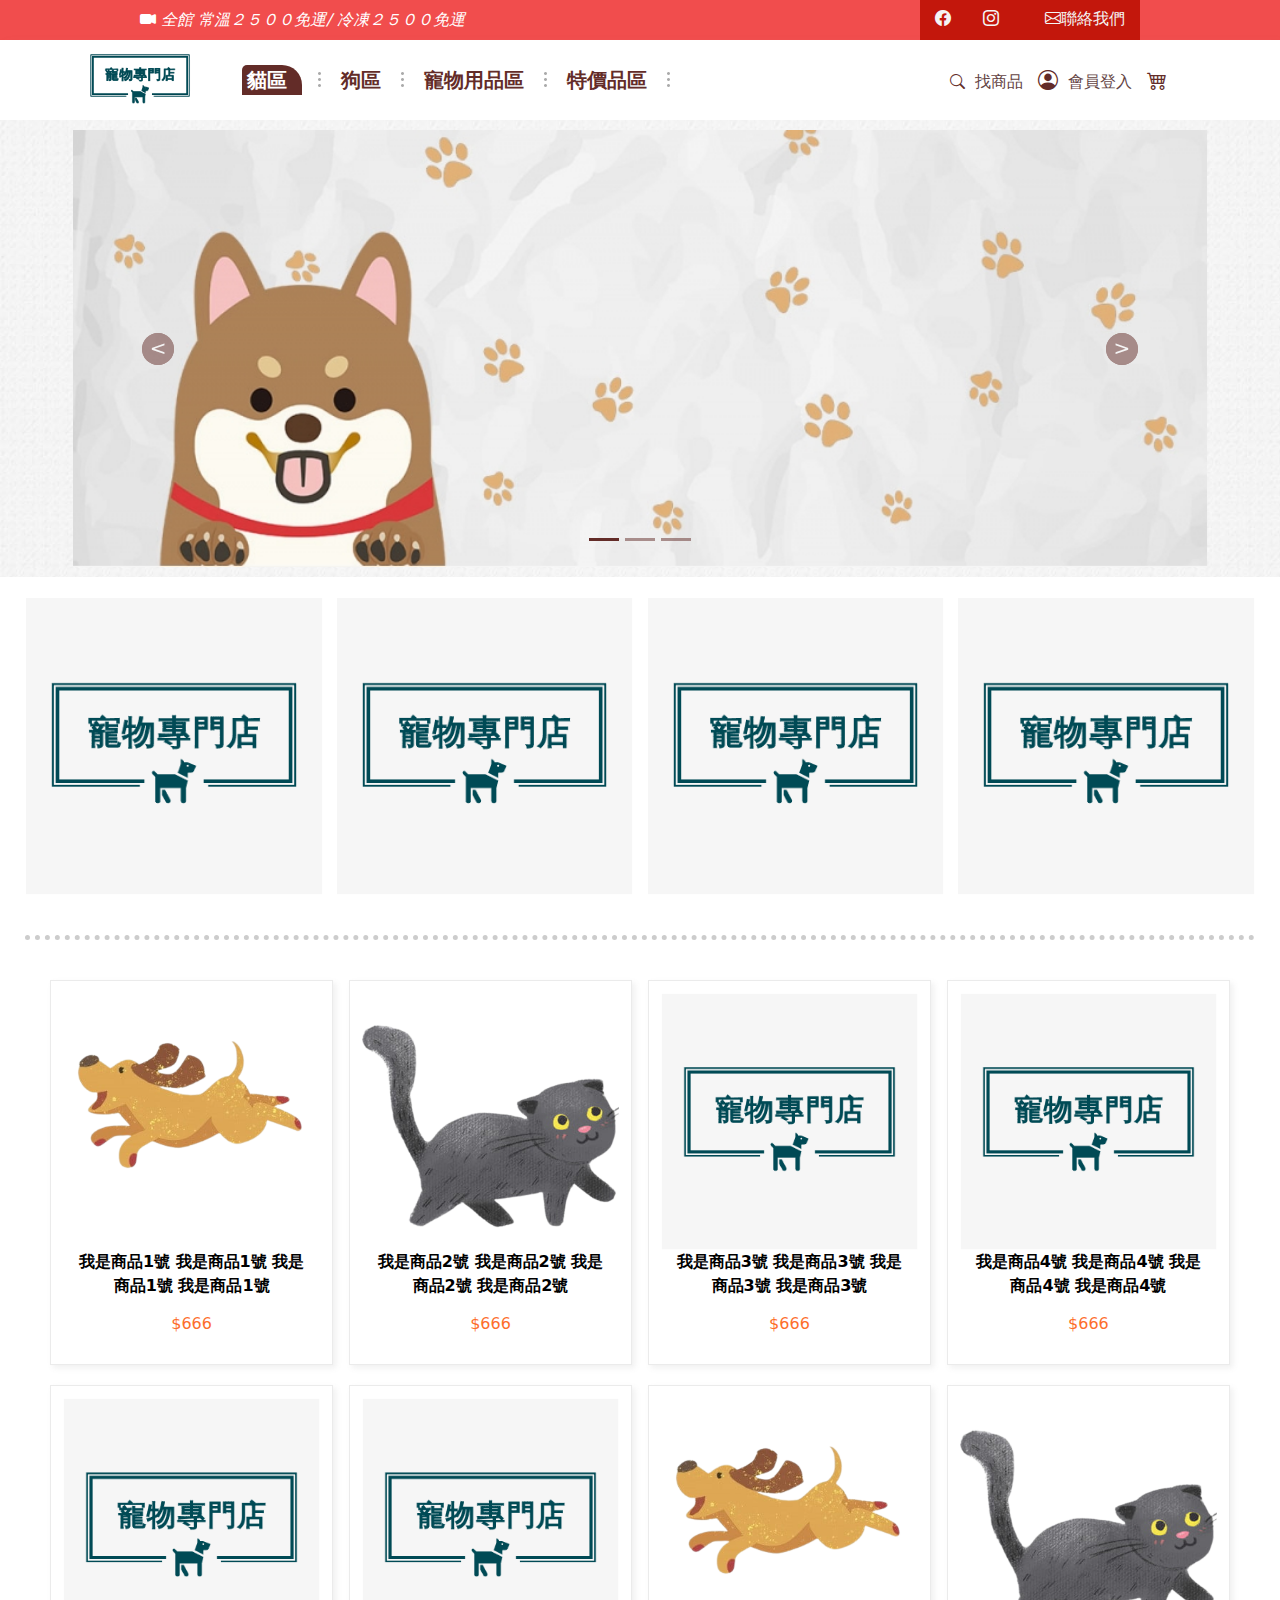
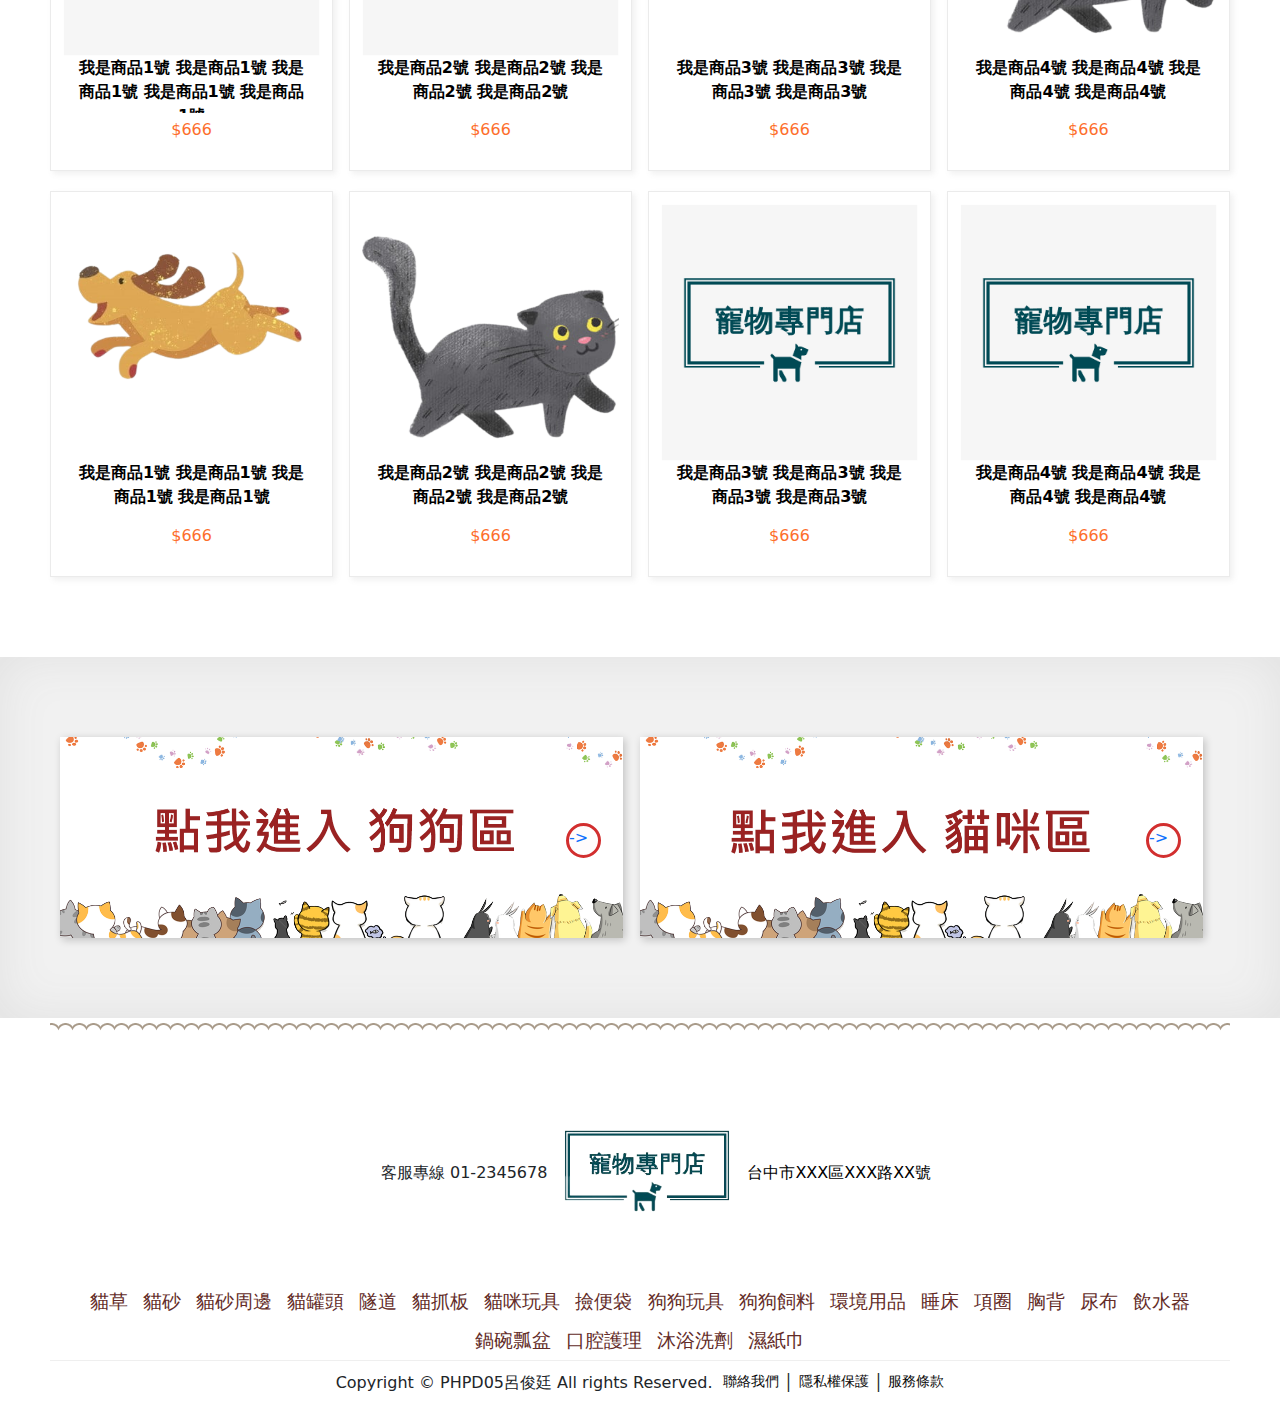
==== index.html @ d7795dd9 "Add files via upload" ====
<!DOCTYPE html>
<html lang="en">
  <head>
    <meta charset="UTF-8" />
    <meta http-equiv="X-UA-Compatible" content="IE=edge" />
    <meta name="viewport" content="width=device-width, initial-scale=1.0" />
    <link rel="stylesheet" href="style.css" />
    <link rel="stylesheet" href="_css/bootstrap.css" />

    <link
      rel="stylesheet"
      href="https://cdn.jsdelivr.net/npm/bootstrap-icons@1.10.5/font/bootstrap-icons.css"
    />
    <title>Document</title>
  </head>
  <body>
    <!-- https://www.joypetstore.com.tw/ -->
    <!--! https://icons.getbootstrap.com/#install -->

    <div class="top-box">
      <div class="container">
        <div class="bullhorn">
          <i class="bi bi-camera-video-fill">
            全館 常溫２５００免運/ 冷凍２５００免運</i
          >
        </div>
        <div class="container-link">
          <a href="#"><i class="bi bi-facebook"></i></a>
          <a href="#"><i class="bi bi-instagram"></i></a>
          <a href="#"><i class="bi bi-envelope"></i>聯絡我們</a>
        </div>
      </div>
    </div>
    <!-- end to top-box -->

    <div class="header">
      <div class="logo">
        <a href="./index.html">
          <img src="img/iogo.png" class="logo-sign" alt="" />
        </a>
      </div>
      <div class="head-main">
        <div class="head-content">
          <ul class="nav-ul">
            <li class="nav-li">
              <a href="#">貓區</a>
              <ul style="display: none">
                <li><a href="#">狗區</a></li>
                <li><a href="#">寵物用品區</a></li>
                <li><a href="#">特價品區</a></li>
              </ul>
            </li>
            <li class="nav-li"><a href="#">狗區</a></li>
            <li class="nav-li"><a href="#">寵物用品區</a></li>
            <li class="nav-li"><a href="#">特價品區</a></li>
          </ul>
        </div>
        <div class="head-option">
          <a href="#" class="option-s" id="options">
            <i class="bi bi-search"></i>找商品
          </a>
          <a href="member.html" class="option">
            <i class="bi bi-person-circle"></i>會員登入
          </a>
          <a href="#"><i class="bi bi-cart4"></i></a>
        </div>
      </div>
      <!-- end of head-main -->
    </div>
    <!-- end of header -->
    <!--! search框 -->
    <div
      class="search-outter"
      id="search-outter"
      style="opacity: 0; display: none"
    >
      <input type="text" name="keywords" placeholder="請輸入商品名稱" />
      <button class="s-btn">搜尋</button>
    </div>
    <!--! 輪播圖 -->
    <div class="carousel-background">
      <div
        id="dog"
        class="carousel slide"
        data-bs-ride="carousel"
        data-bs-interval="3000"
      >
        <div class="carousel-indicators">
          <button
            type="button"
            data-bs-target="#dog"
            data-bs-slide-to="0"
            class="active"
            aria-current="true"
            aria-label="Slide 1"
          ></button>
          <button
            type="button"
            data-bs-target="#dog"
            data-bs-slide-to="1"
            aria-label="Slide 2"
          ></button>
          <button
            type="button"
            data-bs-target="#dog"
            data-bs-slide-to="2"
            aria-label="Slide 3"
          ></button>
        </div>
        <div class="carousel-inner">
          <div class="carousel-item active">
            <img src="img/dog.jpg" class="img-fluid w-100" alt="..." />
          </div>
          <div class="carousel-item">
            <img src="img/dog.jpg" class="img-fluid w-100" alt="..." />
          </div>
          <div class="carousel-item">
            <img src="img/dog.jpg" class="img-fluid w-100" alt="..." />
          </div>
        </div>
        <button
          class="carousel-control-prev"
          type="button"
          data-bs-target="#dog"
          data-bs-slide="prev"
        >
          <span class="carousel-control-prev-icon" aria-hidden="true"></span>
          <span class="visually-hidden">Previous</span>
        </button>
        <button
          class="carousel-control-next"
          type="button"
          data-bs-target="#dog"
          data-bs-slide="next"
        >
          <span class="carousel-control-next-icon" aria-hidden="true"></span>
          <span class="visually-hidden">Next</span>
        </button>
      </div>
    </div>
    <!--end of carousel-background -->

    <!--! 主打商品 -->
    <div class="commodity">
      <div class="img-wrap">
        <a href="#" class="img-box">
          <img src="img/goods.png" />
        </a>
        <a href="#" class="img-box">
          <img src="img/goods.png" />
        </a>
        <a href="#" class="img-box">
          <img src="img/goods.png" />
        </a>
        <a href="#" class="img-box">
          <img src="img/goods.png" />
        </a>
      </div>
    </div>
    <!-- end of commodity -->

    <!--! 商品 -->
    <div class="goods">
      <div class="goods-item">
        <div class="goods-box">
          <a href="#" class="goods-content">
            <div class="pic">
              <img src="img/dog2.png" alt="" />
            </div>
            <div class="ti">
              我是商品1號 我是商品1號 我是商品1號 我是商品1號
            </div>
            <p class="txt">$666</p>
          </a>
        </div>
        <div class="goods-box">
          <a href="#" class="goods-content">
            <div class="pic">
              <img src="img/cat.png" alt="" />
            </div>
            <div class="ti">
              我是商品2號 我是商品2號 我是商品2號 我是商品2號
            </div>
            <p class="txt">$666</p>
          </a>
        </div>
        <div class="goods-box">
          <a href="#" class="goods-content">
            <div class="pic">
              <img src="img/goods.png" alt="" />
            </div>
            <div class="ti">
              我是商品3號 我是商品3號 我是商品3號 我是商品3號
            </div>
            <p class="txt">$666</p>
          </a>
        </div>
        <div class="goods-box">
          <a href="#" class="goods-content">
            <div class="pic">
              <img src="img/goods.png" alt="" />
            </div>
            <div class="ti">
              我是商品4號 我是商品4號 我是商品4號 我是商品4號
            </div>
            <p class="txt">$666</p>
          </a>
        </div>
        <div class="goods-box">
          <a href="#" class="goods-content">
            <div class="pic">
              <img src="img/goods.png" alt="" />
            </div>
            <div class="ti">
              我是商品1號 我是商品1號 我是商品1號 我是商品1號 我是商品1號
            </div>
            <p class="txt">$666</p>
          </a>
        </div>
        <div class="goods-box">
          <a href="#" class="goods-content">
            <div class="pic">
              <img src="img/goods.png" alt="" />
            </div>
            <div class="ti">
              我是商品2號 我是商品2號 我是商品2號 我是商品2號
            </div>
            <p class="txt">$666</p>
          </a>
        </div>
        <div class="goods-box">
          <a href="#" class="goods-content">
            <div class="pic">
              <img src="img/dog2.png" alt="" />
            </div>
            <div class="ti">
              我是商品3號 我是商品3號 我是商品3號 我是商品3號
            </div>
            <p class="txt">$666</p>
          </a>
        </div>
        <div class="goods-box">
          <a href="#" class="goods-content">
            <div class="pic">
              <img src="img/cat.png" alt="" />
            </div>
            <div class="ti">
              我是商品4號 我是商品4號 我是商品4號 我是商品4號
            </div>
            <p class="txt">$666</p>
          </a>
        </div>
        <div class="goods-box">
          <a href="#" class="goods-content">
            <div class="pic">
              <img src="img/dog2.png" alt="" />
            </div>
            <div class="ti">
              我是商品1號 我是商品1號 我是商品1號 我是商品1號
            </div>
            <p class="txt">$666</p>
          </a>
        </div>
        <div class="goods-box">
          <a href="#" class="goods-content">
            <div class="pic">
              <img src="img/cat.png" alt="" />
            </div>
            <div class="ti">
              我是商品2號 我是商品2號 我是商品2號 我是商品2號
            </div>
            <p class="txt">$666</p>
          </a>
        </div>
        <div class="goods-box">
          <a href="#" class="goods-content">
            <div class="pic">
              <img src="img/goods.png" alt="" />
            </div>
            <div class="ti">
              我是商品3號 我是商品3號 我是商品3號 我是商品3號
            </div>
            <p class="txt">$666</p>
          </a>
        </div>
        <div class="goods-box">
          <a href="#" class="goods-content">
            <div class="pic">
              <img src="img/goods.png" alt="" />
            </div>
            <div class="ti">
              我是商品4號 我是商品4號 我是商品4號 我是商品4號
            </div>
            <p class="txt">$666</p>
          </a>
        </div>
      </div>
    </div>
    <!-- end of goods -->

    <!--! gray-wrap -->
    <div class="gray-wrap">
      <div class="container-gray">
        <div class="group-wrap">
          <a href="#" class="group-link">
            <img src="img/GO_DOG2.png" alt="" class="wrap-img" />
          </a>
          <a href="#" class="group-link">
            <img src="img/GO_CAT2.png" alt="" />
          </a>
        </div>
      </div>
    </div>
    <!-- end of gray-wrap -->

    <!--! footer -->
    <div class="footer">
      <div class="foot-main">
        <div class="foot-top">
          <ul class="reset">
            <li>客服專線 01-2345678</li>
            <li class="foot-logo">
              <a href="#">
                <img src="img/re_goods.png" alt="" />
              </a>
            </li>
            <li>
              <a href="#">台中市XXX區XXX路XX號</a>
            </li>
          </ul>
        </div>
      </div>
      <div class="foot-btm">
        <div class="tag">
          <a href="#">貓草</a>
          <a href="#">貓砂</a>
          <a href="#">貓砂周邊</a>
          <a href="#">貓罐頭</a>
          <a href="#">隧道</a>
          <a href="#">貓抓板</a>
          <a href="#">貓咪玩具</a>
          <a href="#">撿便袋</a>
          <a href="#">狗狗玩具</a>
          <a href="#">狗狗飼料</a>
          <a href="#">環境用品</a>
          <a href="#">睡床</a>
          <a href="#">項圈</a>
          <a href="#">胸背</a>
          <a href="#">尿布</a>
          <a href="#">飲水器</a>
          <a href="#">鍋碗瓢盆</a>
          <a href="#">口腔護理</a>
          <a href="#">沐浴洗劑</a>
          <a href="#">濕紙巾</a>
        </div>
        <div class="copy">
          <p>Copyright © PHPD05呂俊廷 All rights Reserved.</p>
          &nbsp;&nbsp;
          <a href="#">聯絡我們</a>
          &nbsp;│&nbsp;
          <a href="#">隱私權保護</a>
          &nbsp;│&nbsp;
          <a href="#">服務條款</a>
        </div>
      </div>
    </div>
    <!-- end of footer -->
  </body>
  <script src="demo.js"></script>
  <script src="_js/bootstrap.bundle.js"></script>
</html>
---- style.css ----
* {
  padding: 0;
  margin: 0;
  list-style: none;
}

.top-box {
  width: 100%;
  height: 40px;
  background-color: rgb(241, 77, 77);
}
.top-box .container {
  display: flex;
  justify-content: space-between;
  width: 80% !important;
  align-items: center;
  color: #ffffff;
  font-size: 16px;
  height: 40px;
  /* background-color: #704e4e; */
}

.container-link {
  display: flex;
  background-color: #c3170c;
  height: 40px;
  width: 220px;
  justify-content: space-between;
}
.container-link a {
  text-decoration: none;
  align-items: center;
  padding: 7px 15px;
  color: #f5f5f5;
  /* font-style: normal; */
  /* background-color: #e7d5d5; */
}
.container-link a:hover {
  color: #a8a8a8;
}
.container-link a:nth-child(2) {
  margin-right: 15px;
}

/*! header */
.header {
  display: flex;
  width: 100%;
  height: 80px;
  justify-content: center;
  /* margin: 0px auto 40px auto; */
  /* background-color: #a39797; */
  box-shadow: 5px 7px 13px rgba(147, 147, 147, 0.1);
}
.logo-main {
  display: flex;
  background-color: #e24848;
}
.logo {
  max-width: 260px;
  /* background-color: #634343; */
}
.logo a {
  /* display: flex; */
  width: 120px;

  background-color: #fff;
}
.logo-sign {
  display: flex;
  margin: 10px;
  height: 60px;
  justify-content: right;
  background-size: 100%, auto;
  background-image: url("img/iogo.png");
  background-repeat: no-repeat;
  background-position: right center;
}
@media only screen and (max-width: 1366px) {
  .header .logo {
    max-width: 200px;
  }
}
.head-main {
  width: calc(100% - 270px);
  max-width: 1000px;
  display: flex;
  align-items: center;
}
.head-content {
  display: flex;
  width: calc(100% - 270px);
  font-size: 20px;
  align-items: center;
}
@media only screen and (max-width: 1030px) {
  .top-box .container {
    width: 100% !important;
  }
  .head-content {
    visibility: hidden;
  }
  .header {
    background-color: #462905;
  }
  .head-option a {
    color: #ffffff;
  }
}
.head-content ul li:after {
  content: url("img/icon_menu_gap.png");
  /* left: 10px; */
  bottom: 0px;
  margin-right: 10px;
  margin-left: 10px;
  height: 30px;
}

.head-content ul li a {
  text-decoration: none;
  align-items: center;
  padding: 10px;
  color: #632c28;
  font-weight: bold;
}

.head-option a {
  text-decoration: none;
  align-items: center;
  color: #634343;
  position: relative;
}

.head-option a:after {
  content: "";
  position: absolute;
  width: 0;
  height: 4px;
  right: 50%;
  left: 50%;
  bottom: -4px;

  border-bottom: 4px solid rgb(124, 101, 101);
  transition: width 0.2s, left 0.2s;
  transition-timing-function: ease-out;
}
.head-option a:hover {
  color: #632c28;
}
.head-option a:hover:after {
  right: 0%;
  left: 0%;
  width: 100%;
}
ul {
  display: flex;
  list-style: none;
  padding: 0;
}
@media only screen and (max-width: 1030px) {
  .logo-sign {
    background-color: #fff;
    margin-left: 100px;
  }
  .head-content {
    visibility: hidden;
  }
  .header {
    background-color: #462905;
  }
  .head-option a {
    color: #ffffff;
  }
  .head-option a i {
    color: #ffa704;
  }
  .head-option a:hover {
    color: #fff;
  }
  .head-option a:after {
    border-bottom: 4px solid rgb(252, 94, 3);
  }
}

/*! search */
.search-outter {
  position: absolute;
  width: 100%;
  height: 60px;
  padding: 10px;
  background-color: #cacac9;
  border-radius: 10px;
  z-index: 999;
  transition: opacity 0.3s;
}
.search-outter input {
  width: calc(100% - 200px);
  height: 40px;
  border-style: none;
  border-radius: 30px;
  margin: 0 50px 0 30px;
  padding: 20px;
}
.search-outter button {
  width: 100px;
  height: 40px;
  border-radius: 20px;
  border: none;
  background-color: #632c28;
  color: #fff;
}
/*! icon */
.bi-search {
  width: 30px;
  height: 30px;
  padding: 10px;
  color: #632c28;
  font-size: 15px;
  border-radius: 5px;
}
.bi-person-circle {
  width: 30px;
  height: 30px;
  color: #632c28;
  font-size: 20px;
  padding: 10px;
}
.bi-cart4 {
  width: 30px;
  height: 30px;
  color: #632c28;
  font-size: 20px;
  padding: 10px;
}

/*! carousel */
.carousel-background {
  width: 100%;
  background: url(img/bg.jpg) repeat-x;
  padding: 10px 10px;
}
.carousel {
  width: 90%;
  margin: auto;
}
.carousel-indicators [data-bs-target] {
  background-color: #632c28 !important;
}
.carousel-control-next-icon,
.carousel-control-prev-icon {
  position: relative;
  background-color: #632c28;
  border-radius: 20px;
  font-size: 20px;
  z-index: 999;
}
.carousel-control-prev-icon:after {
  content: "<";
  position: absolute;
  background-color: #632c28;
  width: 2rem;
  height: 2rem;
  top: 0;
  left: 0;
  right: 0;
  bottom: 0;
  border-radius: 40px;
  z-index: 1;
}
.carousel-control-next-icon:before {
  content: ">";
  position: absolute;
  background-color: #632c28;
  width: 2rem;
  height: 2rem;
  top: 0;
  left: 0;
  right: 0;
  bottom: 0;
  border-radius: 20px;
  z-index: 1;
}

/*! 主打商品 */
.commodity {
  width: 1520px;
  margin: 0 auto;
  border-bottom: 5px dotted #ccc;
}
.img-wrap {
  width: 100%;
  margin: 20px auto 40px;
  display: flex;
  flex-wrap: wrap;
  justify-content: space-between;
  /* max-width: 100%;; */
}
.img-wrap .img-box {
  width: calc(25% - 10px);
  /* margin:20px; */
  /* background: #b82a2a; */
}
.img-wrap .img-box:hover {
  animation: pulse 0.5s cubic-bezier(0.7, 0, 0.3, 0.5) infinite;
}
@keyframes pulse {
  0% {
    -webkit-transform: scale3d(1, 1, 1);
    transform: scale3d(1, 1, 1);
  }

  50% {
    -webkit-transform: scale3d(1.05, 1.05, 1.05);
    transform: scale3d(1.05, 1.05, 1.05);
  }

  100% {
    -webkit-transform: scale3d(1, 1, 1);
    transform: scale3d(1, 1, 1);
  }
}

.pulse {
  -webkit-animation-name: pulse;
  animation-name: pulse;
}
.img-wrap a img {
  width: 100%;
}
@media only screen and (max-width: 1600px) {
  .commodity {
    width: calc(100% - 50px);
  }
  .goods-item {
    width: calc(100% - 200px);
  }
}

/*! 商品 */
.goods {
  width: 100%;
  margin: 0 auto;
}
.goods-item {
  width: 1170px;
  margin: 20px auto 40px;
  display: flex;
  padding: 20px 0;
  flex-wrap: wrap;
  justify-content: space-between;
}
.goods-box {
  margin-bottom: 20px;
  text-align: center;
  width: 24%;
  display: flex;
}
.goods-content {
  background: #fff;
  display: block;
  padding: 12px;
  box-shadow: 3px 3px 6px rgba(103, 103, 103, 0.1);
  border: 1px solid #ebebeb;
  text-decoration: none;
}
.goods-content .pic img {
  width: 100%;
}
.ti {
  color: #000;
  margin: 0 0 5px 0;
  position: relative;
  overflow: hidden;
  font-weight: bold;
  padding: 0 15px;
  height: 3.6rem;
}
.txt {
  color: #fd6e2b;
}
@media only screen and (max-width: 1300px) {
  .goods-item {
    width: calc(100% - 100px);
  }
}

/*! 灰色連結 */
.gray-wrap {
  padding: 30px 0;
  box-shadow: 0 0px 50px inset rgba(100, 100, 100, 0.1);
  background: #f1f1f1;
}
.gray-wrap .container-gray {
  width: 1170px;
  margin: auto;
}
.group-wrap {
  width: 100%;
  display: flex;
  padding: 50px 0;
  justify-content: space-between;
}
.group-wrap .group-link {
  position: relative;
}
.group-wrap a:nth-child(1) {
  /* display: flex; */
  /* justify-content: space-between; */
  margin-left: 10px;
}
.group-wrap a:nth-child(2) {
  /* display: flex; */
  margin-right: 10px;
}
.group-wrap img {
  box-shadow: 2px 2px 8px rgba(0, 0, 0, 0.2);
  width: 97%;
  /* position: relative; */
}
.group-wrap a:after {
  content: "->";
  position: absolute;
  background-color: #fffcfc;
  right: 5%;
  bottom: 35%;
  width: 35px;
  height: 35px;
  margin: 10px;
  border-radius: 35px;
  border: 3px solid #d22e2e;
  z-index: 99;
  /* vertical-align: middle; */
}
.group-wrap a img :after  {
  content: "->";
  position: absolute;
  right: 0;
  bottom: 0;
  width: 110%;
  height: 100%;
  background-color: #4b4242;
  z-index: 99;
}
@media only screen and (max-width: 1300px) {
  .gray-wrap .container-gray {
    width: calc(100% - 100px);
  }
}
@media only screen and (max-width: 1111px) {
  .gray-wrap .container-gray {
    width: calc(100% - 100px);
  }
}
/*! footer */
.footer {
  width: 100%;
  margin-top: 5px;
}
.foot-main {
  background: url(img/line_img.gif) repeat-x top;
  width: 1170px;
  margin: auto;
}
.foot-top {
  display: flex;
  padding: 50px 0 10px 0;
  justify-content: center;
}
.foot-top .reset {
  align-items: center;
  font-size: 1rem;
}
.foot-top .reset a {
  color: black;
  text-decoration: none;
}
.foot-top .reset a:hover {
  text-decoration: underline;
}
.foot-top .reset img {
  width: 200px;
}
@media only screen and (max-width: 1300px) {
  .foot-main {
    width: calc(100% - 100px);
  }
}

/*! footer keyword */
.footer .foot-btm {
  width: 1170px;
  margin: auto;
}
.footer .foot-btm .tag {
  border-bottom: 1px solid #efefef;
  text-align: center;
}
.footer .foot-btm .tag a {
  margin: 5px;
  color: #632c28;
  text-decoration: none;
  font-size: 1.2rem;
  display: inline-block;
}
@media only screen and (max-width: 1300px) {
  .footer .foot-btm {
    width: calc(100% - 100px);
  }
}

/*! copy */
.copy {
  margin: 10px;
  display: flex;
  justify-content: center;
}
.copy a {
  color: #090909;
  text-decoration: none;
  font-size: 0.9rem;
}
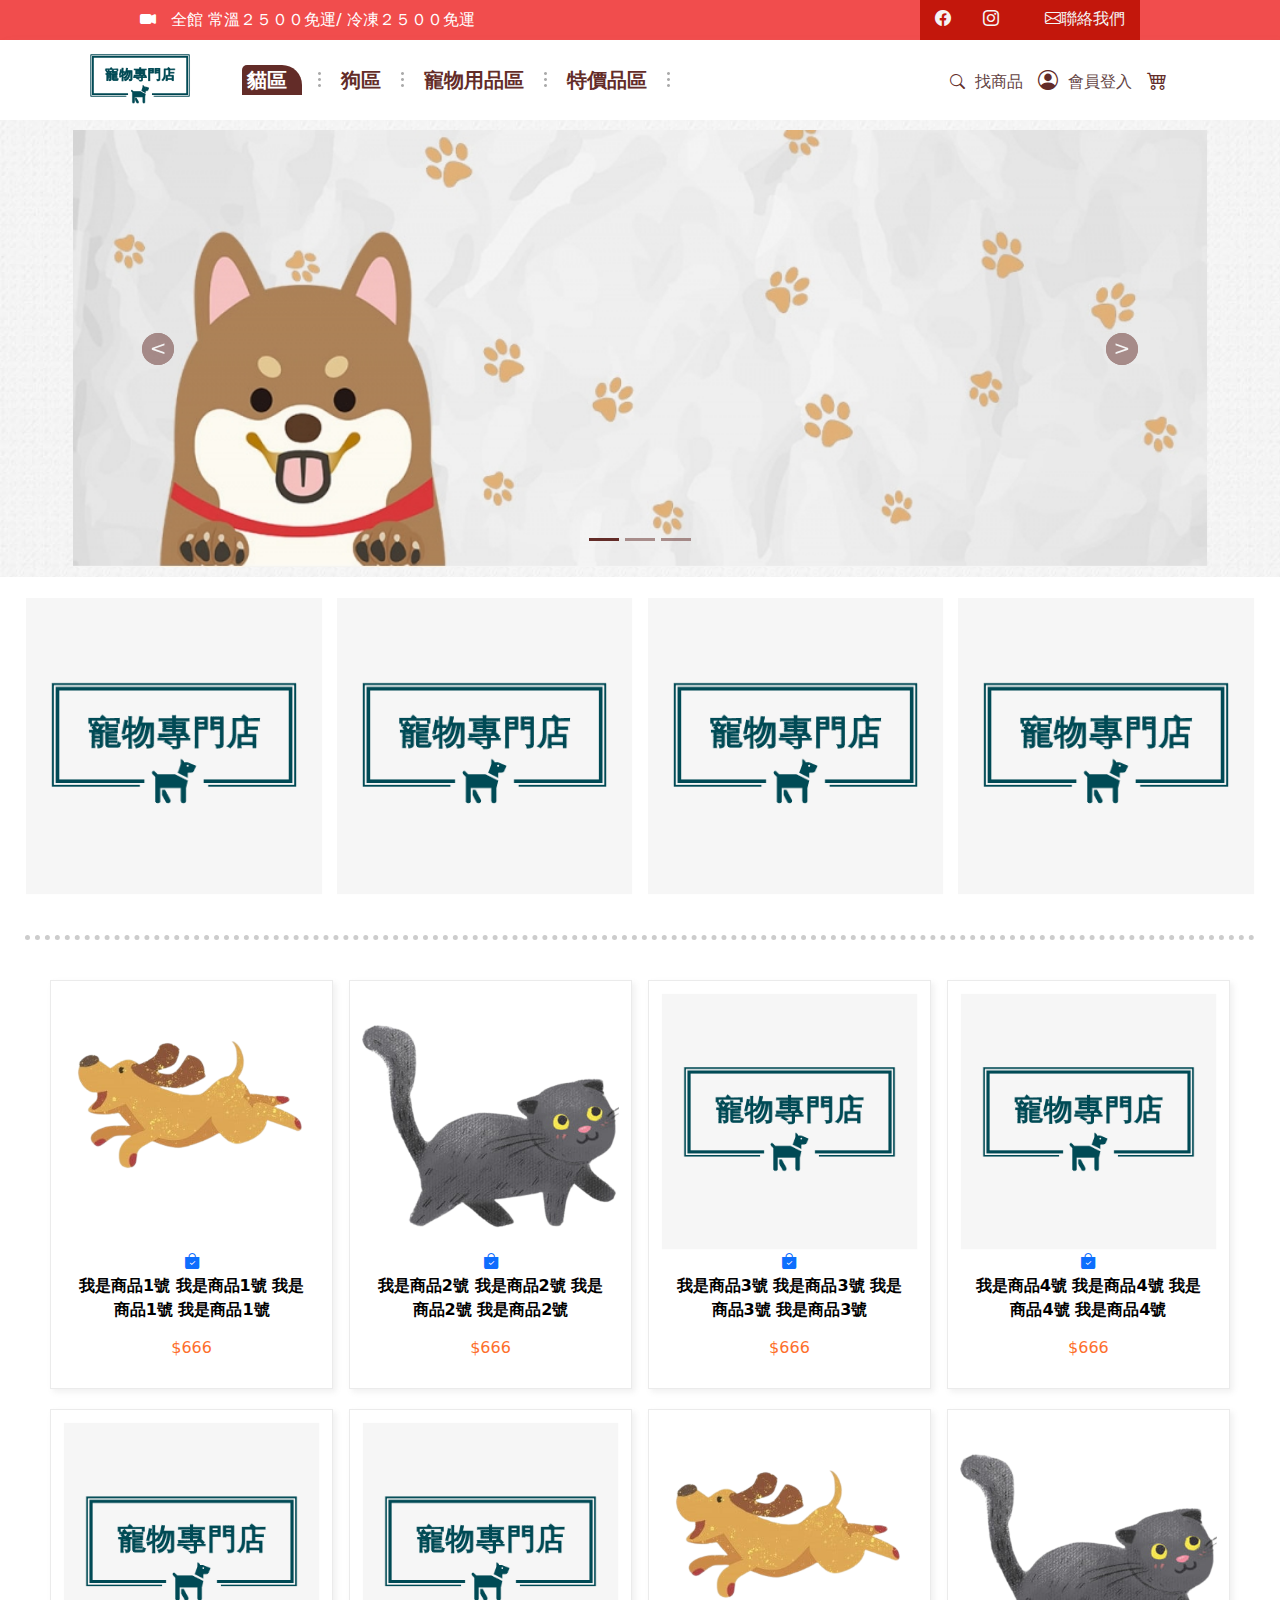
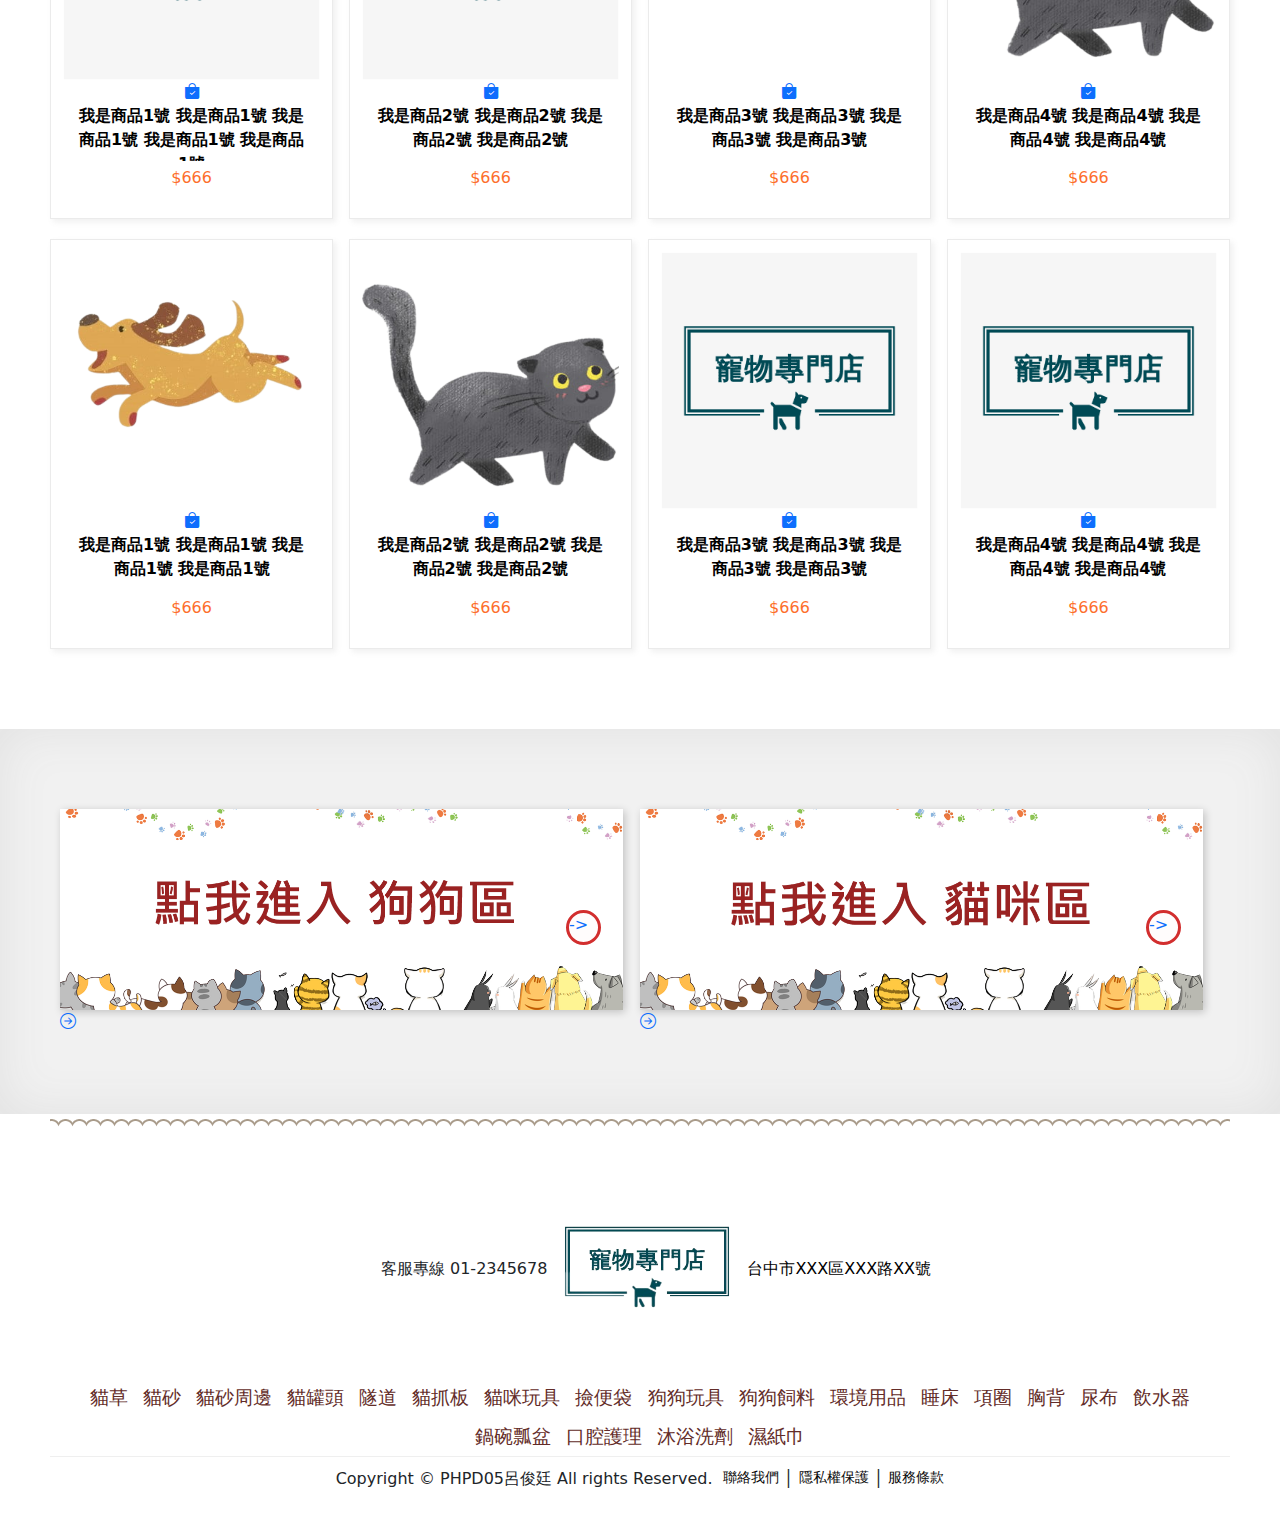
==== commit c7d6bd52: "Add files via upload" ====
--- a/index.html
+++ b/index.html
@@ -5,7 +5,7 @@
     <meta http-equiv="X-UA-Compatible" content="IE=edge" />
     <meta name="viewport" content="width=device-width, initial-scale=1.0" />
     <link rel="stylesheet" href="style.css" />
-    <link rel="stylesheet" href="_css/bootstrap.css" />
+    <link rel="stylesheet" href="css/bootstrap.css" />
 
     <link
       rel="stylesheet"
@@ -20,9 +20,8 @@
     <div class="top-box">
       <div class="container">
         <div class="bullhorn">
-          <i class="bi bi-camera-video-fill">
-            全館 常溫２５００免運/ 冷凍２５００免運</i
-          >
+          <i class="bi bi-camera-video-fill"style="margin-right:10px;"></i>
+          全館 常溫２５００免運/ 冷凍２５００免運
         </div>
         <div class="container-link">
           <a href="#"><i class="bi bi-facebook"></i></a>
@@ -166,6 +165,11 @@
           <a href="#" class="goods-content">
             <div class="pic">
               <img src="img/dog2.png" alt="" />
+              <div class="goods-img"></div>
+              <div class="goods-icon">
+                <!-- <i class="bi bi-cart-fill"></i> -->
+                <i class="bi bi-bag-check-fill"></i>
+              </div>
             </div>
             <div class="ti">
               我是商品1號 我是商品1號 我是商品1號 我是商品1號
@@ -177,6 +181,10 @@
           <a href="#" class="goods-content">
             <div class="pic">
               <img src="img/cat.png" alt="" />
+              <div class="goods-img"></div>
+              <div class="goods-icon">
+                <i class="bi bi-bag-check-fill"></i>
+              </div>
             </div>
             <div class="ti">
               我是商品2號 我是商品2號 我是商品2號 我是商品2號
@@ -188,6 +196,10 @@
           <a href="#" class="goods-content">
             <div class="pic">
               <img src="img/goods.png" alt="" />
+              <div class="goods-img"></div>
+              <div class="goods-icon">
+                <i class="bi bi-bag-check-fill"></i>
+              </div>
             </div>
             <div class="ti">
               我是商品3號 我是商品3號 我是商品3號 我是商品3號
@@ -199,6 +211,10 @@
           <a href="#" class="goods-content">
             <div class="pic">
               <img src="img/goods.png" alt="" />
+              <div class="goods-img"></div>
+              <div class="goods-icon">
+                <i class="bi bi-bag-check-fill"></i>
+              </div>
             </div>
             <div class="ti">
               我是商品4號 我是商品4號 我是商品4號 我是商品4號
@@ -210,6 +226,10 @@
           <a href="#" class="goods-content">
             <div class="pic">
               <img src="img/goods.png" alt="" />
+              <div class="goods-img"></div>
+              <div class="goods-icon">
+                <i class="bi bi-bag-check-fill"></i>
+              </div>
             </div>
             <div class="ti">
               我是商品1號 我是商品1號 我是商品1號 我是商品1號 我是商品1號
@@ -221,6 +241,10 @@
           <a href="#" class="goods-content">
             <div class="pic">
               <img src="img/goods.png" alt="" />
+              <div class="goods-img"></div>
+              <div class="goods-icon">
+                <i class="bi bi-bag-check-fill"></i>
+              </div>
             </div>
             <div class="ti">
               我是商品2號 我是商品2號 我是商品2號 我是商品2號
@@ -232,6 +256,10 @@
           <a href="#" class="goods-content">
             <div class="pic">
               <img src="img/dog2.png" alt="" />
+              <div class="goods-img"></div>
+              <div class="goods-icon">
+                <i class="bi bi-bag-check-fill"></i>
+              </div>
             </div>
             <div class="ti">
               我是商品3號 我是商品3號 我是商品3號 我是商品3號
@@ -243,6 +271,10 @@
           <a href="#" class="goods-content">
             <div class="pic">
               <img src="img/cat.png" alt="" />
+              <div class="goods-img"></div>
+              <div class="goods-icon">
+                <i class="bi bi-bag-check-fill"></i>
+              </div>
             </div>
             <div class="ti">
               我是商品4號 我是商品4號 我是商品4號 我是商品4號
@@ -254,6 +286,10 @@
           <a href="#" class="goods-content">
             <div class="pic">
               <img src="img/dog2.png" alt="" />
+              <div class="goods-img"></div>
+              <div class="goods-icon">
+                <i class="bi bi-bag-check-fill"></i>
+              </div>
             </div>
             <div class="ti">
               我是商品1號 我是商品1號 我是商品1號 我是商品1號
@@ -265,6 +301,10 @@
           <a href="#" class="goods-content">
             <div class="pic">
               <img src="img/cat.png" alt="" />
+              <div class="goods-img"></div>
+              <div class="goods-icon">
+                <i class="bi bi-bag-check-fill"></i>
+              </div>
             </div>
             <div class="ti">
               我是商品2號 我是商品2號 我是商品2號 我是商品2號
@@ -276,6 +316,10 @@
           <a href="#" class="goods-content">
             <div class="pic">
               <img src="img/goods.png" alt="" />
+              <div class="goods-img"></div>
+              <div class="goods-icon">
+                <i class="bi bi-bag-check-fill"></i>
+              </div>
             </div>
             <div class="ti">
               我是商品3號 我是商品3號 我是商品3號 我是商品3號
@@ -287,6 +331,10 @@
           <a href="#" class="goods-content">
             <div class="pic">
               <img src="img/goods.png" alt="" />
+              <div class="goods-img"></div>
+              <div class="goods-icon">
+                <i class="bi bi-bag-check-fill"></i>
+              </div>
             </div>
             <div class="ti">
               我是商品4號 我是商品4號 我是商品4號 我是商品4號
@@ -303,10 +351,18 @@
       <div class="container-gray">
         <div class="group-wrap">
           <a href="#" class="group-link">
-            <img src="img/GO_DOG2.png" alt="" class="wrap-img" />
+            <img src="img/GO_DOG2.png" alt="" />
+            <div class="wrap-img"></div>
+            <div class="wrap-icon">
+              <i class="bi bi-arrow-right-circle"></i>
+            </div>
           </a>
           <a href="#" class="group-link">
             <img src="img/GO_CAT2.png" alt="" />
+            <div class="wrap-img"></div>
+            <div class="wrap-icon">
+              <i class="bi bi-arrow-right-circle"></i>
+            </div>
           </a>
         </div>
       </div>
@@ -367,5 +423,5 @@
     <!-- end of footer -->
   </body>
   <script src="demo.js"></script>
-  <script src="_js/bootstrap.bundle.js"></script>
+  <script src="js/bootstrap.bundle.js"></script>
 </html>
